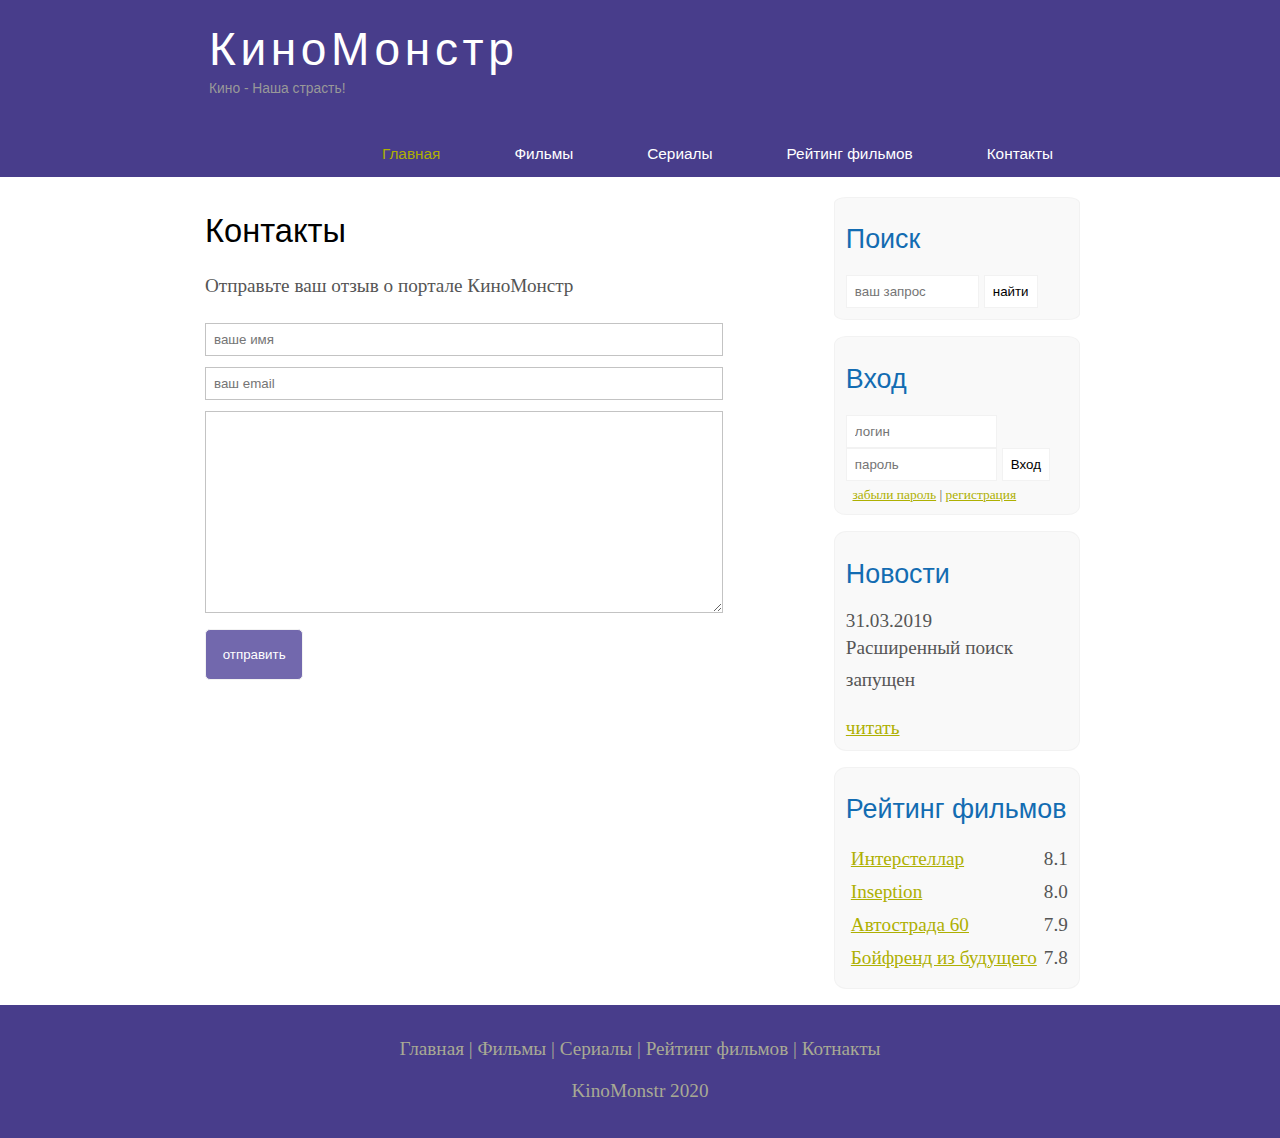
==== contacts.html @ f81eee7d "added contacts and interstellar" ====
<!DOCTYPE html>
<html lang="en">
<head>
	<meta charset="UTF-8">
	<title>Document</title>
	<meta name="description" content="Киномонстр - портал о кино">
	<meta name="keyword" content="фильмы, фильмы онлайн, смотреть кино онлайн">
	<link rel="stylesheet" type="text/css" href="assets/css/style.css">
</head>
<body>

	<div class="main">
		<div class="header">
			<div class="logo">
				<div class="logo_text">
					<h1><a href="/">КиноМонстр</a></h1>
					<h2>Кино - Наша страсть!</h2>
				</div>
			</div>

			<div class="menubar">
				<ul class="menu">
					<li class="selected"><a href="index.html">Главная</a></li>
					<li><a href="#">Фильмы</a></li>
					<li><a href="#">Сериалы</a></li>
					<li><a href="#">Рейтинг фильмов</a></li>
					<li><a href="contacts.html">Контакты</a></li>
				</ul>
	
			</div>

		</div>
		<div class="site_content">

			<div class="sidebar_container">

				<div class="sidebar">
					<h2>Поиск</h2>
					<form method="post" action="#" id="search_form">
						<input type="search" name="search_field" placeholder="ваш запрос" />
						<input type="submit" class="btn" value="найти" />
					</form>
				</div>

				<div class="sidebar">
					<h2>Вход</h2>
					<form method="post" action="#" id="login">
						<input type="text" name="login_field" placeholder="логин"/>
						<input type="password" name="password_field" placeholder="пароль" />
						<input type="submit" class="btn" value="Вход" />
						<div class="lables_passreg_text">
							<span><a href="#">забыли пароль</a></span> | <span><a href="#">регистрация</a></span>
						</div>
					</form>
				</div>

				<div class="sidebar">
					<h2>Новости</h2>
					<span>31.03.2019</span>
					<p>Расширенный поиск запущен</p>
					<a href="#">читать</a>
				</div>

				<div class="sidebar">
					<h2>Рейтинг фильмов</h2>
					<ul>
						<li><a href="show.html">Интерстеллар</a> <span class="rating_sidebar">8.1</span></li>
						<li><a href="#">Inseption</a> <span class="rating_sidebar">8.0</span></li>
						<li><a href="#">Автострада 60</a> <span class="rating_sidebar">7.9</span></li>
						<li><a href="#">Бойфренд из будущего</a> <span class="rating_sidebar">7.8</span></li>
					</ul>
				</div>

			</div>

			<div class="content">
                <h1>Контакты</h1>
                <p>Отправьте ваш отзыв о портале КиноМонстр</p>
                <div class="send send_contacts">
                    <form method="post" action="#" id="review" class="contact">
                        <input type="text" name="review_name" placeholder="ваше имя">
                        <input type="text" name="review_email" placeholder="ваш email">
                        <textarea name="review_text"></textarea>
                        <input class="btn" type="submit" value="отправить">

                    </form>

                </div>

                
			</div>

		</div>

		<div class="footer">
			<p>
				<a href="index.html">Главная</a> |
				<a href="#">Фильмы</a> |
				<a href="#">Сериалы</a> |
				<a href="#">Рейтинг фильмов</a> |
				<a href="contacts.html">Котнакты</a> 
			</p>
			<p>KinoMonstr 2020</p>
		</div>
	</div>
	
</body>
</html>
---- assets/css/style.css ----
* {
    margin: 0;
    padding: 0;
}

body {
    font-size: 1.2em;
    background-color: #fff;
    color: #555;
}

p {
    padding: 0 0 20px 0;
    line-height: 1.7em;
}

input[type="text"], input[type="password"], input[type="search"] {
    color: #5d5d5d;
    width: 60%;
    padding: 8px; 
}

input, textarea {
    outline: none;
    border: none;
    border: solid 1px #f2f2f2;
}

h1, h2 {
    font: normal 170% 'century gothic', arial;
    margin: 0 0 15px 0;
    padding: 15px 0 5px 0;
    color: #000;
}

h2 {
    font-size: 140%;
}

a, a:hover {
    outline: none;
    text-decoration: underline;
    color: #aeb002;
}

ul {
    margin: 2px 0 22px 17px;
}

ul li {
    margin: 0 0 6px 0;
    padding: 0 0 4px 5px;
    line-height: 1.5em;
}

hr {
    border: solid 1px #f3f3f3;
}


.header {
    background-color: darkslateblue;
    height: 177px;
    font-size: 0.8em;
    margin-left: 0px;
    margin-right: 0px;
    min-width: 900px;
}

.main, .logo, .menubar, .sitecontent, .footer {
    margin-right: auto;
    margin-left: auto;
}

.logo {
    width: 880px;
    padding-bottom: 40px;
}
.logo h1, .logo h2 {
    font: normal 300% 'century gorhic', arial, sans-serif;
    margin: 0 0 0 9px;
}

.logo_text h1, .logo_text h1 a, .logo_text h1 a:hover {
    padding: 22px 0 0 0;
    color: #fff;
    letter-spacing: 0.1em;
    text-decoration: none;
}

.logo_text h2 {
    font-size: 0.9em;
    padding: 4px 0 0 0;
    color: #999;
}

.menubar {
    width: 900px;
    height: 46px;
}
ul.menu {
    float: right;
}
ul.menu li {
    float: left;
    padding: 0 0 0 9px;
    list-style: none;
    margin: 1px 2px 0 0;
}

ul.menu li a {
    font: normal 100% 'trebuchet ms', sans-serif;
    display: block;
    height: 20px;
    padding: 6px 35px 5px 28px;
    color: #fff;
    text-decoration: none;
}

ul.menu li.selected a {
    color: #aeb002;
}
ul.menu li a:hover {
    color: #e4ec04;
}

.site_content {
    width: 880px;
    overflow: hidden;
    margin: 20px auto 0 auto;
    background-color: white;
}
.sidebar_container {
    float: right;
    width: 224px;
}

.sidebar {
    float: right;
    width: 222px;
    padding: 5%;
    margin: 0 0 16px 0;
    border: solid 1px #f2f2f2;
    border-radius: 5%;
    background-color: #f9f9f9;
}

.btn {
    padding: 8px;
    background-color: white;
    cursor: pointer;
}

.sidebar h2 {
    color: #136cb2;
}

.lables_passreg_text {
    font-size: 0.7em;
    margin-top: 3%;
    margin-left: 3%;
}

.sidebar ul {
    margin: 0;
}

.sidebar ul li {
    list-style-type: none;
    margin: 0 0 0 0;
}

.sidebar .rating_sidebar {
    float: right;
}

.content {
    text-align: left;
    width: 620px;
    padding: 0 0 0 5px;
    float: left;
}

.content a {
    text-decoration: none;
}

.films_block {
    margin-bottom: 5%;
}

.films_block img {
    border-radius: 5px;
    border: solid 5px #dad7d5;
    width: 22%;
    
}

.posts_content {
    font-size: 0.8em;
}

.info_film_page {
    margin-top: 2%;
    margin-bottom: 4%;
}

.info_film_page .label {
    font-size: 1.2em;
}

.info_film_page .value {
    font-size: 1em;
    color: #49945a;
    margin-right: 3%;
}

.description_film {
    margin-bottom: 15%;
}

.description_film img {
    float: left;
    margin-right: 2%;
    border-bottom: 5px;
    border: solid 5px #dad7d5;
}

.reviews {
    margin-bottom: 4%;
    font-size: 0.9em;
}

.reviews .review_name {
    background-color: #7268ad;
    color: white;
    padding: 1%;
    border-top-left-radius: 5px;
    border-top-right-radius: 5px;
}

.reviews .review_text {
    padding-top: 2%;
    padding-bottom: 2%;
    padding-left: 2%;
}

.send {
    margin-right: 10%;
}

.send input[type="text"], textarea {
    border: solid 1px #c3c3c3;
    margin-bottom: 2%;
}

.send input[type="text"] {
    width: 98%;
}

.send textarea {
    width: 624px;
    height: 200px;
}

.send input[type="submit"] {
    background-color: #7268ad;
    padding: 3%;
    color: white;
    border-radius: 5px;
}

.send_contacts input[type="text"] {
    width: 500px;
}

.send_contacts textarea {
    width: 516px;
}

.footer {
    width: 100%;
    height: 100px;
    padding: 28px 0 5px 0;
    text-align: center;
    background-color: darkslateblue;
    color: #a8aa94;
    margin-left: 0px;
    margin-right: 0px;
    min-width: 900px;
}

.footer a {
    color: #a8aa94;
    text-decoration: none;
}

.footer a:hover {
    color: white;
    text-decoration: none;
}

.footer p {
    padding: 0 0 10px 0;
}
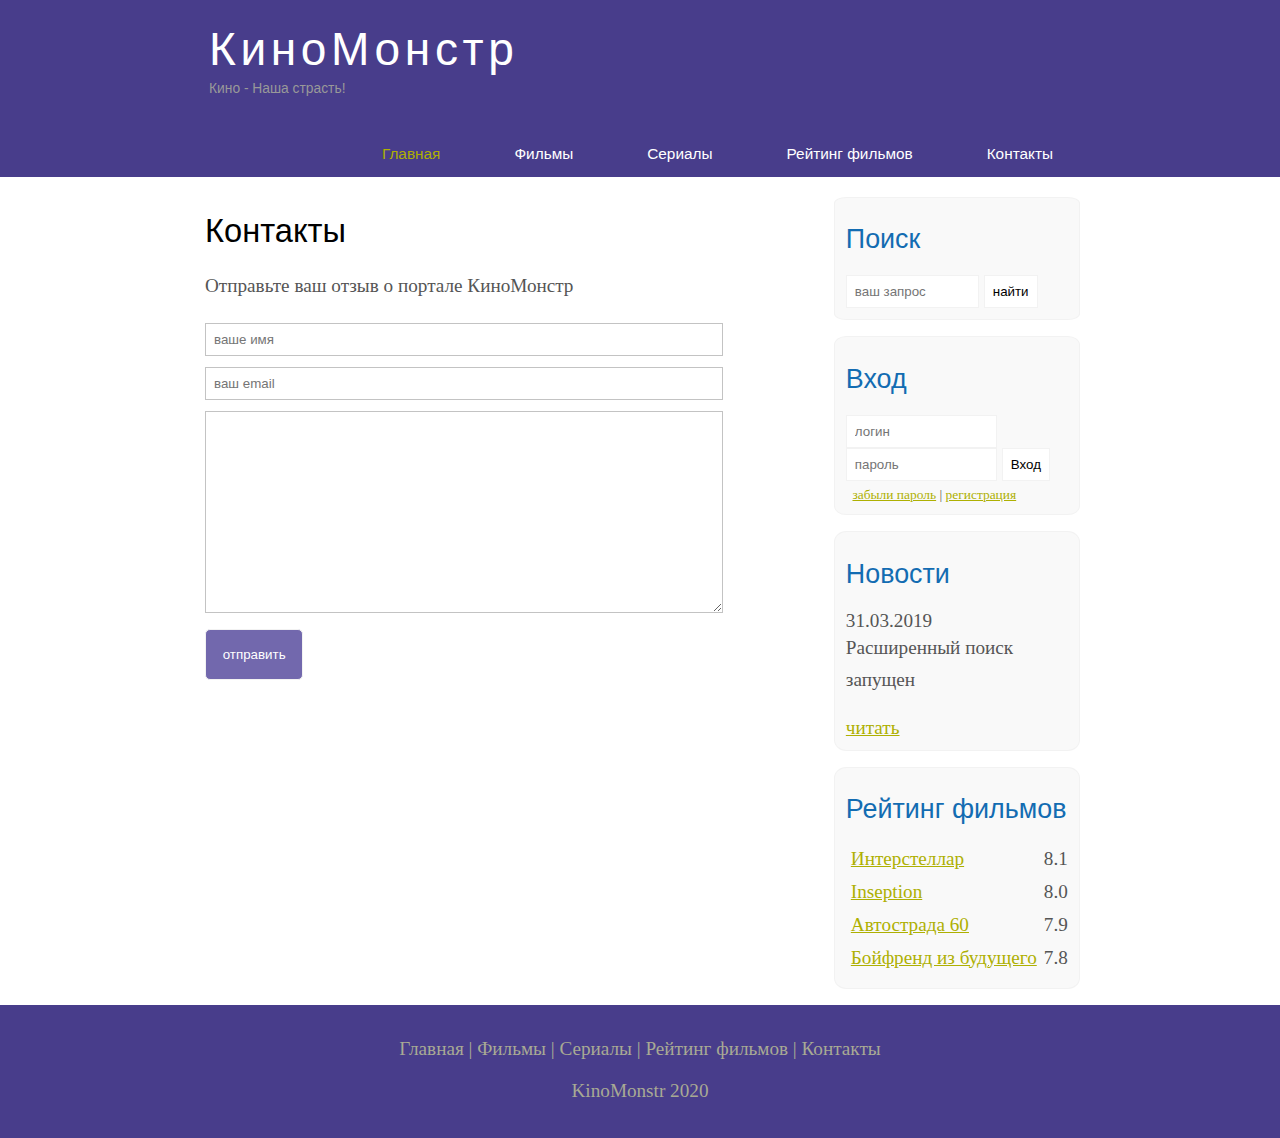
==== commit a2d9bf2c: "small text changes" ====
--- a/contacts.html
+++ b/contacts.html
@@ -98,7 +98,7 @@
 				<a href="#">Фильмы</a> |
 				<a href="#">Сериалы</a> |
 				<a href="#">Рейтинг фильмов</a> |
-				<a href="contacts.html">Котнакты</a> 
+				<a href="contacts.html">Контакты</a> 
 			</p>
 			<p>KinoMonstr 2020</p>
 		</div>
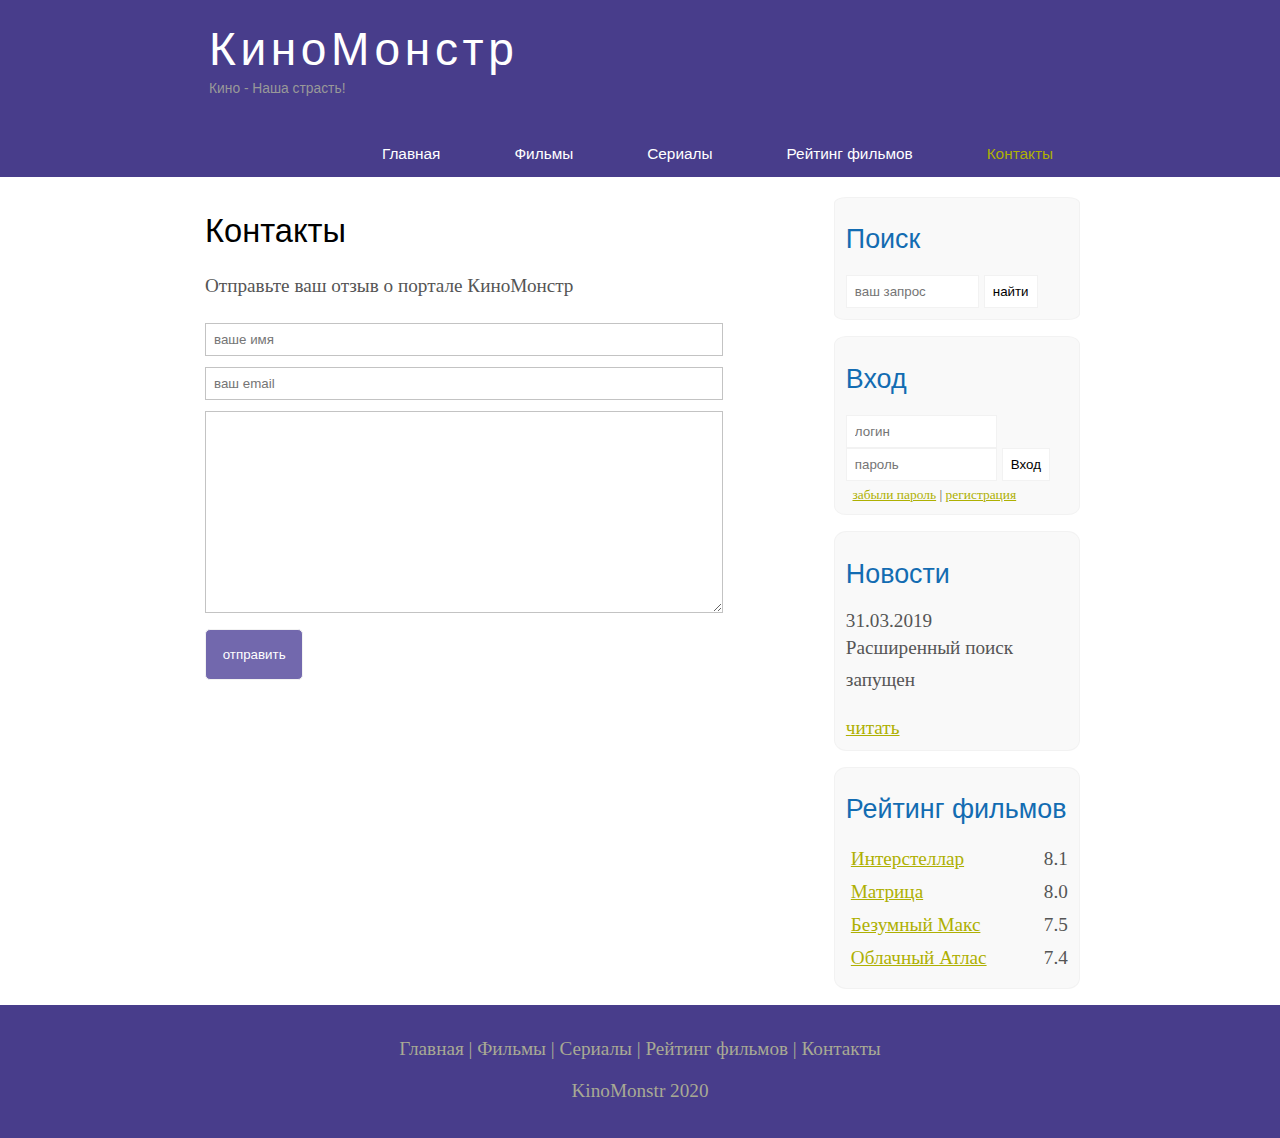
==== commit 1ad66f99: "added more movies" ====
--- a/contacts.html
+++ b/contacts.html
@@ -2,7 +2,7 @@
 <html lang="en">
 <head>
 	<meta charset="UTF-8">
-	<title>Document</title>
+	<title>Свяжитесь с нами</title>
 	<meta name="description" content="Киномонстр - портал о кино">
 	<meta name="keyword" content="фильмы, фильмы онлайн, смотреть кино онлайн">
 	<link rel="stylesheet" type="text/css" href="assets/css/style.css">
@@ -20,11 +20,11 @@
 
 			<div class="menubar">
 				<ul class="menu">
-					<li class="selected"><a href="index.html">Главная</a></li>
-					<li><a href="#">Фильмы</a></li>
+					<li><a href="index.html">Главная</a></li>
+					<li><a href="fims.html">Фильмы</a></li>
 					<li><a href="#">Сериалы</a></li>
-					<li><a href="#">Рейтинг фильмов</a></li>
-					<li><a href="contacts.html">Контакты</a></li>
+					<li><a href="rating.html">Рейтинг фильмов</a></li>
+					<li class="selected"><a href="contacts.html">Контакты</a></li>
 				</ul>
 	
 			</div>
@@ -64,10 +64,10 @@
 				<div class="sidebar">
 					<h2>Рейтинг фильмов</h2>
 					<ul>
-						<li><a href="show.html">Интерстеллар</a> <span class="rating_sidebar">8.1</span></li>
-						<li><a href="#">Inseption</a> <span class="rating_sidebar">8.0</span></li>
-						<li><a href="#">Автострада 60</a> <span class="rating_sidebar">7.9</span></li>
-						<li><a href="#">Бойфренд из будущего</a> <span class="rating_sidebar">7.8</span></li>
+						<li><a href="movies/inter.html">Интерстеллар</a> <span class="rating_sidebar">8.1</span></li>
+						<li><a href="movies/matrix.html">Матрица</a> <span class="rating_sidebar">8.0</span></li>
+						<li><a href="movies/max.html">Безумный Макс</a> <span class="rating_sidebar">7.5</span></li>
+						<li><a href="movies/cloud.html">Облачный Атлас</a> <span class="rating_sidebar">7.4</span></li>
 					</ul>
 				</div>
 
@@ -95,9 +95,9 @@
 		<div class="footer">
 			<p>
 				<a href="index.html">Главная</a> |
-				<a href="#">Фильмы</a> |
+				<a href="fims.html">Фильмы</a> |
 				<a href="#">Сериалы</a> |
-				<a href="#">Рейтинг фильмов</a> |
+				<a href="rating.html">Рейтинг фильмов</a> |
 				<a href="contacts.html">Контакты</a> 
 			</p>
 			<p>KinoMonstr 2020</p>
--- a/assets/css/style.css
+++ b/assets/css/style.css
@@ -277,6 +277,59 @@
 .send_contacts textarea {
     width: 516px;
 }
+
+.info_film {
+    margin-bottom: 5%;
+    background-color: #f9f9f9;
+    padding: 5%;
+    height: 270px;
+}
+
+.info_film img {
+    float: left;
+    margin-right: 2%;
+    border-radius: 5px;
+    border: solid 5px #dad7d5;
+    width: 25%;
+}
+
+.button {
+    background-color: #7268ad;
+    padding: 2%;
+    color: white;
+    border-radius: 5px;
+    float: right;
+    margin-top: 5%;
+    clear: both;
+    font-size: 0.8em;
+}
+
+.button a {
+    color: white;
+}
+
+table {
+    width: 100%;
+    border: solid 1px #f4f4f4;
+  }
+  
+  td {
+    padding: 2%;
+    border: solid 1px #f4f4f4;
+  }
+  
+  td img {
+    width: 60px;
+    vertical-align: middle;
+  }
+  
+  .center {
+    text-align: center;
+  }
+  
+  .rating {
+    font-weight: bold;
+  }
 
 .footer {
     width: 100%;
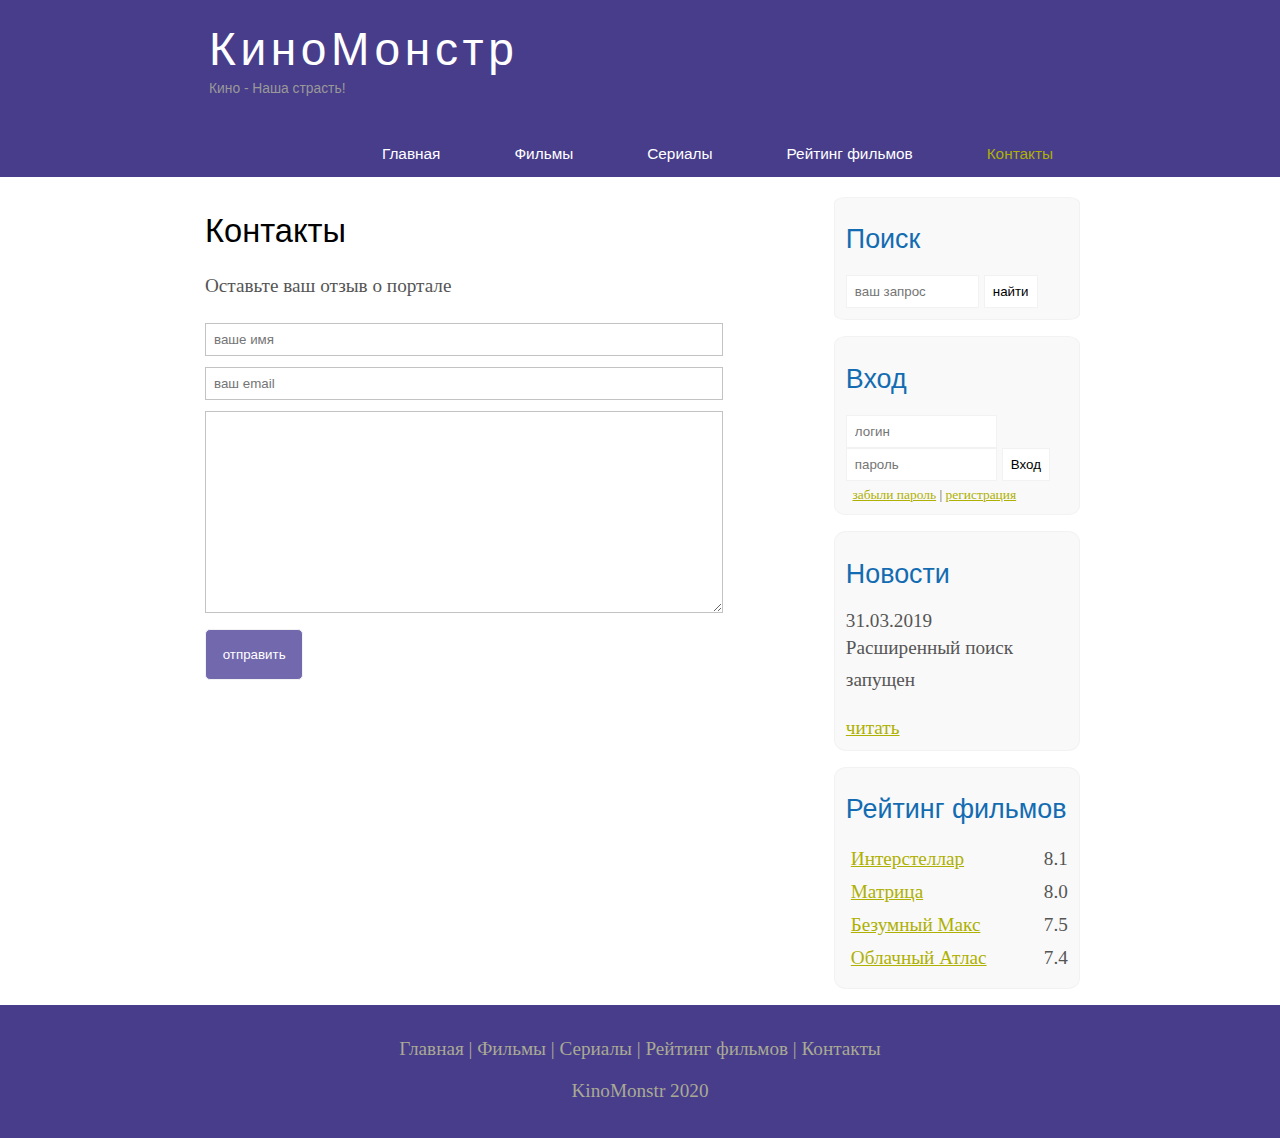
==== commit d9ee4512: "added adaptive for X" ====
--- a/contacts.html
+++ b/contacts.html
@@ -2,6 +2,7 @@
 <html lang="en">
 <head>
 	<meta charset="UTF-8">
+	<meta name="viewport" content="width-device-width, initial-scale=1.0">
 	<title>Свяжитесь с нами</title>
 	<meta name="description" content="Киномонстр - портал о кино">
 	<meta name="keyword" content="фильмы, фильмы онлайн, смотреть кино онлайн">
@@ -75,7 +76,7 @@
 
 			<div class="content">
                 <h1>Контакты</h1>
-                <p>Отправьте ваш отзыв о портале КиноМонстр</p>
+                <p>Оставьте ваш отзыв о портале</p>
                 <div class="send send_contacts">
                     <form method="post" action="#" id="review" class="contact">
                         <input type="text" name="review_name" placeholder="ваше имя">
--- a/assets/css/style.css
+++ b/assets/css/style.css
@@ -355,4 +355,153 @@
 
 .footer p {
     padding: 0 0 10px 0;
+}
+
+/* CSS Mobile small */
+
+@media only screen
+and (min-device-width : 375px)
+and (max-device-width : 812px) {
+    .header {
+        background-color: #508b3d;
+        min-width: 100%;
+        height: 20%;
+        text-align: center;
+        padding-bottom: 2%;
+    }
+
+    .logo {
+        width: 100%;
+    }
+
+    .site_content {
+        width: 100%;
+    }
+
+    .menubar {
+        width: 100%;
+        height: 100%;
+    }
+
+    .content {
+        width: 100%;
+        text-align: center;
+    }
+
+    .sidebar_container {
+        display: none;
+    }
+
+    .footer {
+        display: none;
+    }
+
+    ul.menu {
+        float: none;
+    }
+
+    ul.menu li {
+        margin: 0;
+        padding: 0;
+        float: none;
+    }
+
+    .logo h1 {
+        font: normal 235% 'century gothic', arial, sans-serif;
+    }
+
+    .logo h2 {
+        font: normal 100% 'century gothic', arial, sans-serif;
+        color: white;
+    }
+
+    .content h1, h2 {
+        font: normal 110% 'century gothic', arial;
+    }
+
+    .films_block img {
+        width: 43%;
+    }
+    .posts_content p {
+        line-height: 1.5em;
+        padding: 3%;
+        text-align: left;
+    }
+
+    .posts p {
+        font-size: 120%;
+    }
+
+    /* films */
+
+    .info_film {
+        float: none;
+        height: 100%;
+    }
+
+    .info_film img {
+        width: 90%;
+        margin-bottom: 5%;
+    }
+
+    .button {
+        float: none;
+    }
+
+    /* rating */
+
+    table {
+        display: block;
+        padding: 0;
+        margin: 0;
+    }
+
+    th {
+        font-size: 75%;
+    }
+    
+    td {
+        padding: 0;
+        margin: 0;
+        font-size: 95%;
+        text-align: left;
+    }
+
+     /* movies pages */
+
+    iframe {
+        width: 88%;
+        height: 100%;
+    }
+
+    .description_film {
+        width: 90%;
+        text-align: left;
+        margin-left: 2%;
+    }
+
+    .description_film img {
+        float: none;
+        width: 73%;
+        display: block;
+        padding: 0;
+        margin: 0;
+        margin-left: 11%;
+        margin-bottom: 7%;
+    }
+
+    .reviews {
+        text-align: left;
+        width: 96%;
+    }
+
+    .send input[type="text"] {
+        width: 80%;
+    }
+
+    .send textarea {
+        width: 85%;
+    }
+
+
 }